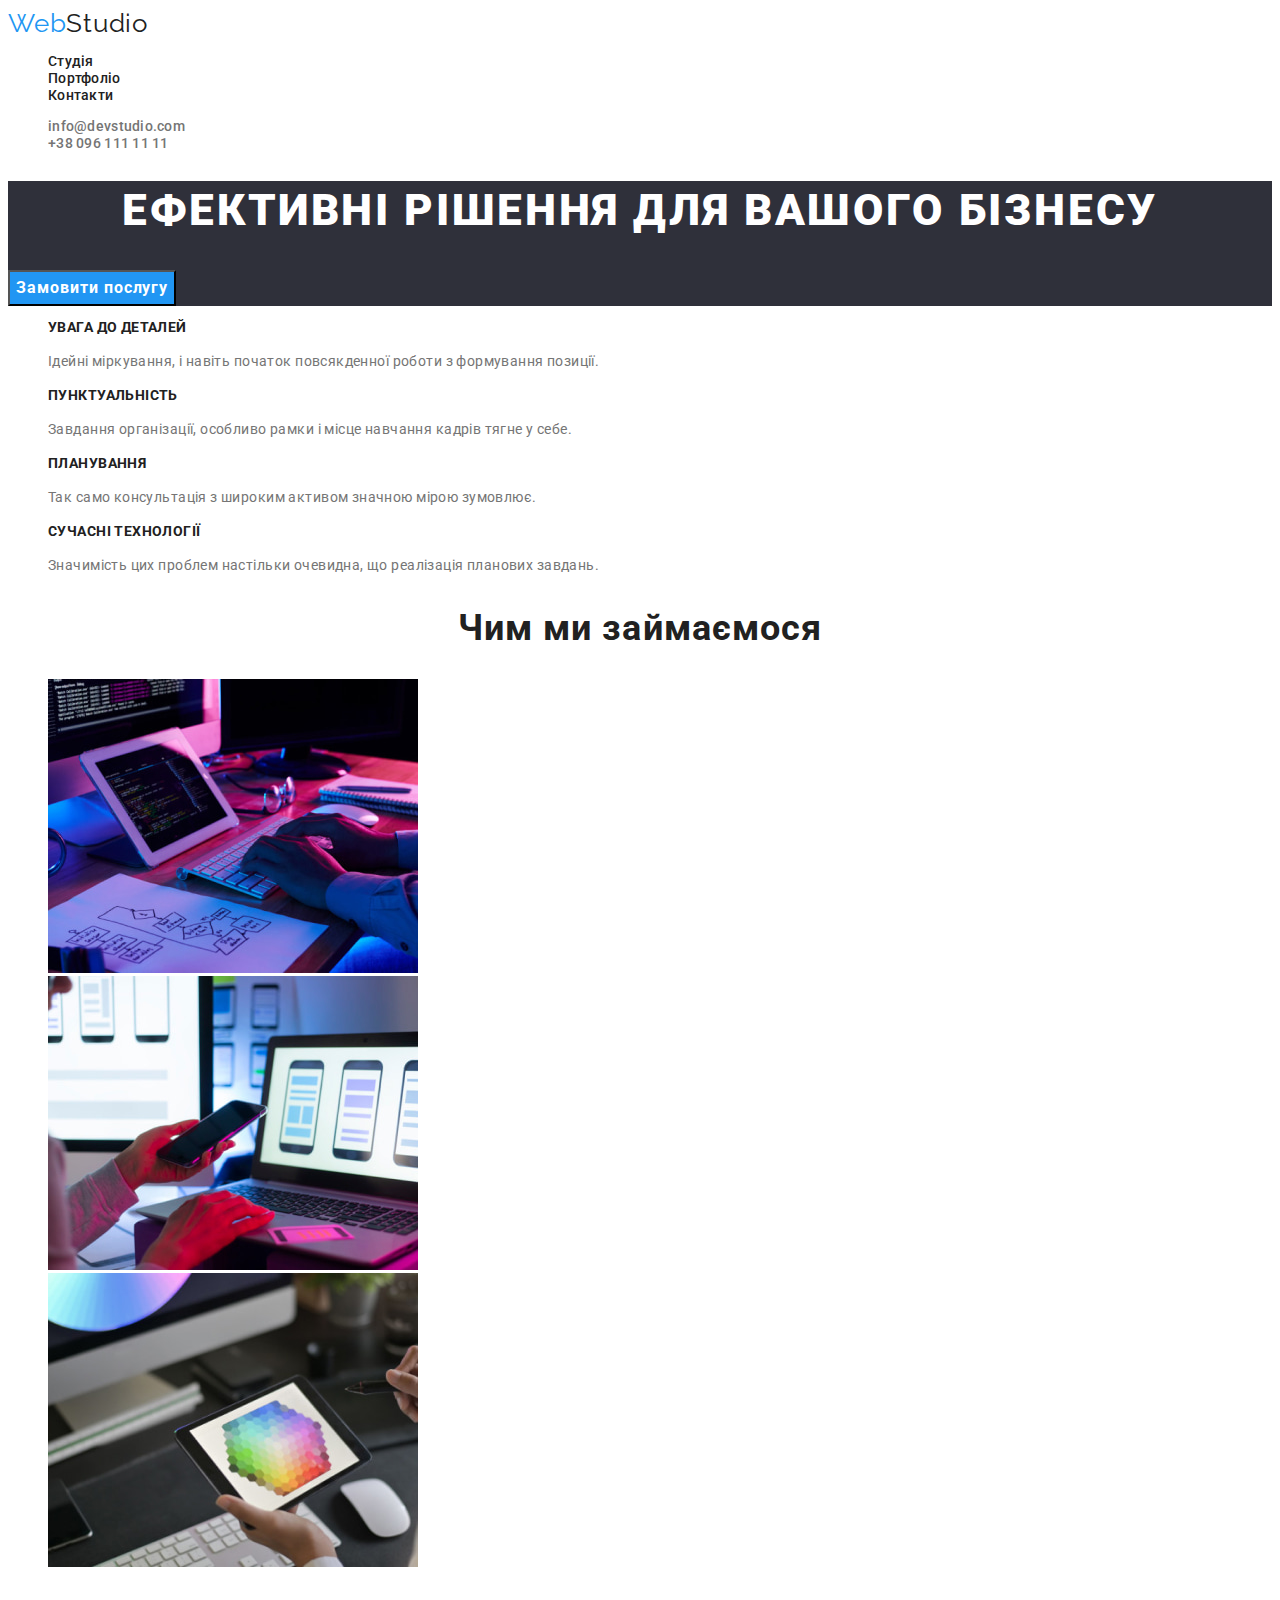
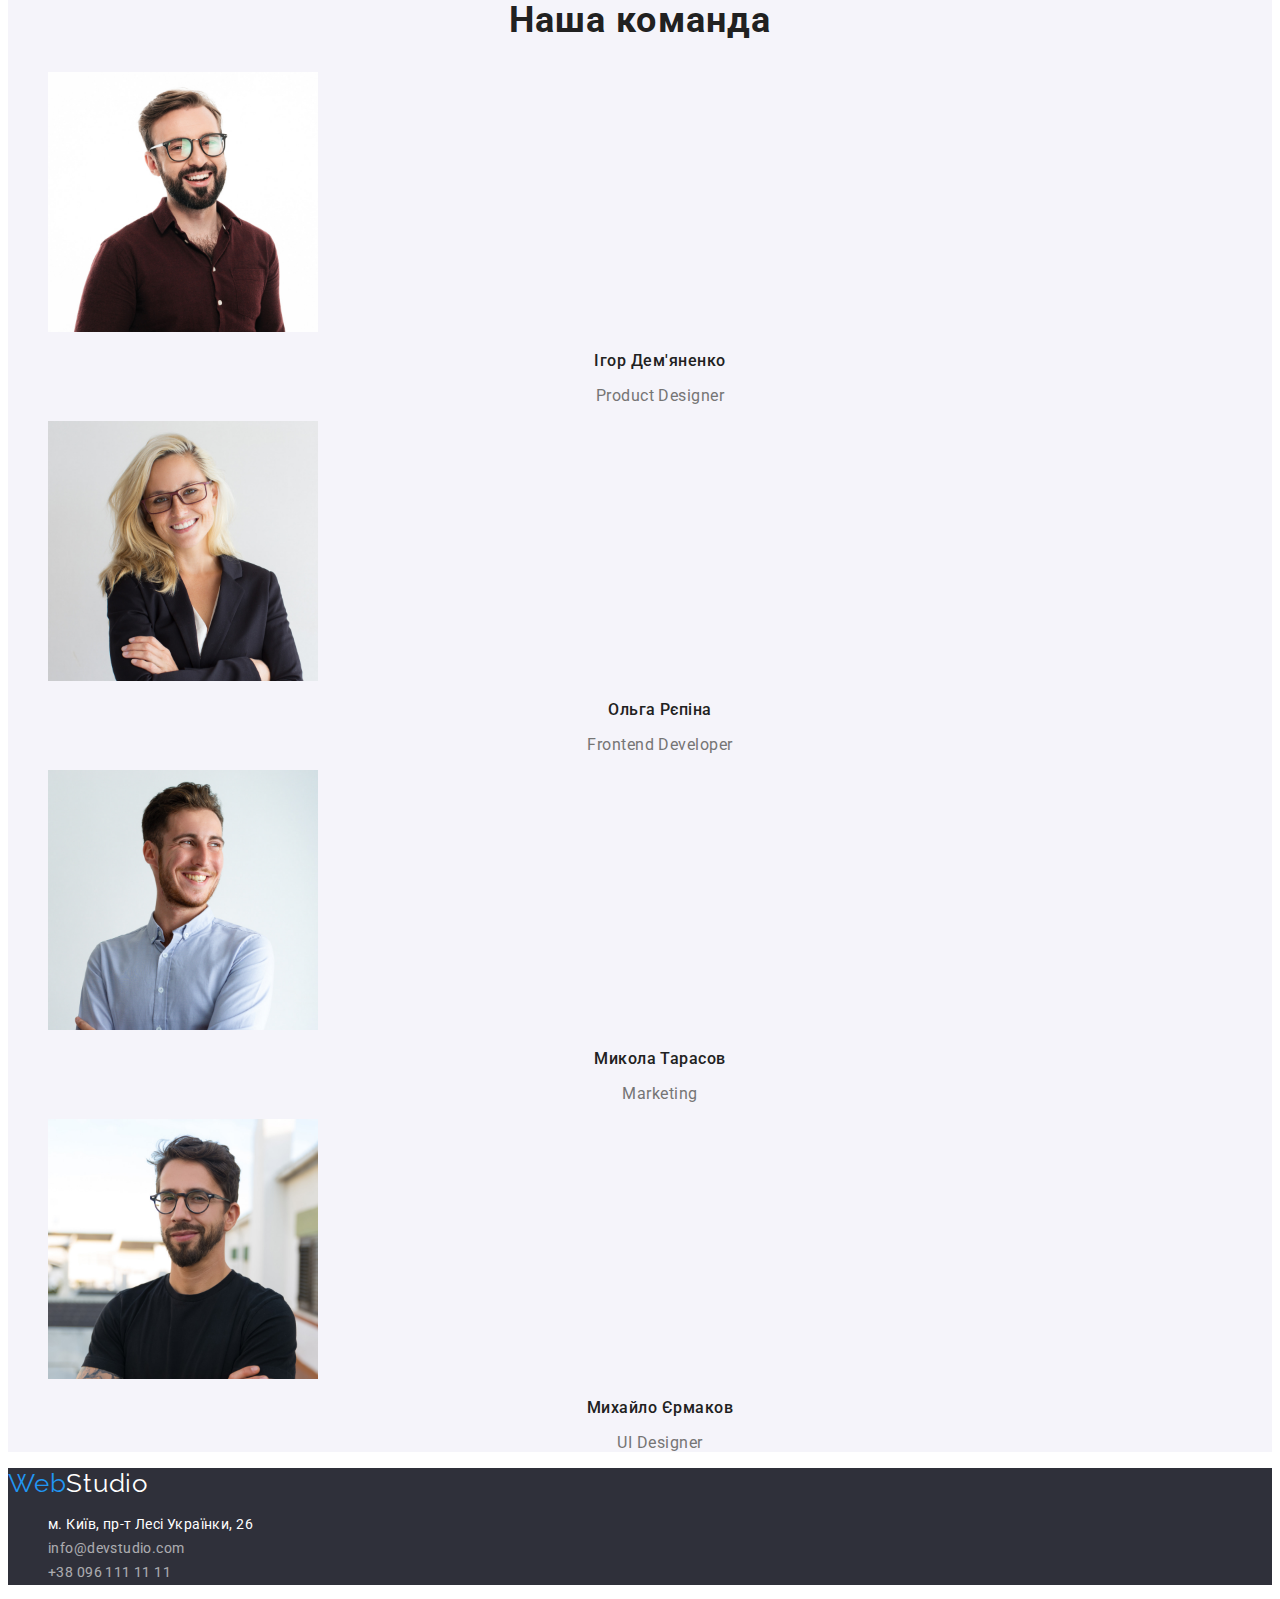
==== index.html @ c7b33373 "mhmg" ====
<!DOCTYPE html>
<html lang="uk">
<head>
    <meta charset="UTF-8">
    <meta http-equiv="X-UA-Compatible" content="IE=edge">
    <meta name="viewport" content="width=\, initial-scale=1.0">
    <link rel="preconnect" href="https://fonts.googleapis.com">
    <link rel="preconnect" href="https://fonts.gstatic.com" crossorigin>
    <link href="https://fonts.googleapis.com/css2?family=Raleway:wght@700&family=Roboto:wght@400;500;700;900&display=swap" rel="stylesheet">
    <title>Студія</title> 
    <link rel="stylesheet" href="styles/styles.css">
</head>
<body>
    <header>
        <nav>
            <a lang="en" class="logo link" href="/"><span class="logo-word">Web</span>Studio</a>
            <ul class="navigation list">
                <li>
                    <a class="nav-item link" href="#">Студія</a>
                </li>
                <li>
                    <a class="nav-item link" href="portfolio.html">Портфоліо</a>
                </li>
                <li>
                    <a class="nav-item link" href="#">Контакти</a>
                </li>
            </ul>
        </nav>
        <ul class= "adress list">
            <li>
                <a class="top-adress-item link" href="mailto:info@devstudio.com">info@devstudio.com</a>
            </li>  
            <li>  
                <a class="top-adress-item link" href="tel:+380961111111">+38 096 111 11 11</a>
            </li>
        </ul>   
    </header>
    <main>
        <section class="title-section">
            <h1 class="main-title">Ефективні рішення для вашого бізнесу</h1>
            <button class="order button " type="button">Замовити послугу</button>
        </section>
        <section>
            <ul class="info list">
                <li>
                    <h3 class = "info-title">УВАГА ДО ДЕТАЛЕЙ</h3>
                    <p class="info-text">Ідейні міркування, і навіть початок повсякденної роботи з формування позиції.</p>
                </li>
                <li>
                    <h3 class = "info-title">ПУНКТУАЛЬНІСТЬ</h3>
                    <p class="info-text">Завдання організації, особливо рамки і місце навчання кадрів тягне у себе.</p>
                </li>
                <li>
                    <h3 class = "info-title">ПЛАНУВАННЯ</h3>
                    <p class="info-text">Так само консультація з широким активом значною мірою зумовлює.</p>
                </li>
                <li>
                    <h3 class = "info-title">СУЧАСНІ ТЕХНОЛОГІЇ</h3>
                    <p class="info-text">Значимість цих проблем настільки очевидна, що реалізація планових завдань.</p>
                </li>
            </ul>
        </section>
        <section>
            <h2 class="section-title">Чим ми займаємося</h2>
            <ul class="images list">
                <li>
                    <img src="images/what_we_do_first.jpg" alt="Людина друкує код на планшеті" width="370" height="294">
                </li>
                <li>    
                    <img src="images/what_we_do_second.jpg" alt="Людина друкує на телефоні і комп'ютері" width="370" height="294">
                </li>
                <li>
                    <img src="images/what_we_do_third.jpg" alt="Людина обирає колір на планшеті" width="370" height="294"> 
                </li>
            </ul>    
        </section>
        <section class="section-team">
            <h2 class="section-title">Наша команда</h2>
            <ul class="team list">
                <li>
                    <img src="images/product_designer_photo.jpg" alt="фотографія проект дизайнера" width="270" height="260">
                    <h3 class="member-name">Ігор Дем'яненко</h3>
                    <p class="position" lang="en">Product Designer</p>
                </li>
                <li>                    
                    <img src="images/frontend_developer_photo.jpg" alt="фотографія фронт енд девелопера" width="270" height="260">
                    <h3 class="member-name">Ольга Рєпіна</h3>
                    <p class="position" lang="en">Frontend Developer</p>
                </li>
                <li>
                    <img src="images/marketing_photo.jpg" alt="фотографія людини відповідальної за маркетинг" width="270" height="260">
                    <h3 class="member-name">Микола Тарасов</h3>
                    <p class="position" lang="en">Marketing</p>
                </li>
                <li>
                    <img src="images/ui_designer_photo.jpg" alt="Фото уі дизайнера" width="270" height="260">
                    <h3 class="member-name">Михайло Єрмаков</h3>
                    <p class="position" lang="en">UI Designer</p>
                </li>
            </ul>
        </section>
    </main>
    <footer class="bottom">
        <a lang="en" class="logo link" href="/"><span class="logo-word">Web</span>Studio</a>
        <address>
            <ul class="bottom-adress list">
                <li>
                    <a class="bottom-adress-item street link" href="#">м. Київ, пр-т Лесі Українки, 26</a>
                </li>
                <li>
                    <a class="bottom-adress-item link" href="mailto:info@devstudio.com">info@devstudio.com</a>
                </li>
                <li>
                    <a class="bottom-adress-item link" href="tel:+380961111111">+38 096 111 11 11</a>
                </li>
            </ul>
        </address>
    </footer>
    </body>
    </html>
---- styles/styles.css ----
:root
{
    --brand-color: #2196F3;  
    --main-color: #212121;
    --secondary-color:#757575;
    --white-color:#ffff;
    --secondary-bcg-color:#2F303A;
    --team-bcg-color:#F5F4FA;
    
}

body{
    color: var(--main-color);
    background-color: var(--white-color);
    font-family: Roboto, sans-serif;
    font-size: 14px;
}
.link{
    text-decoration: none;
}
.logo{
    font-family: Raleway, sans-serif;
    color: inherit;
    font-size: 26px;
    line-height: 1.19;
    letter-spacing: 0.03em;
}
.logo-word{
    color: var(--brand-color);
}
.list{
    list-style: none;  
}
.nav-item, .top-adress-item{
    font-weight: 500;
    line-height: 1.14;
    letter-spacing: 0.02em;
}
.nav-item{
    color: inherit;
}
.top-adress-item{
    color: var(--secondary-color);
}
.nav-item:hover, .top-adress-item:hover, .top-adress-item:focus, .nav-item:focus{
    color: var(--brand-color);
}
.title-section{
    background-color: var(--secondary-bcg-color);
    color: var(--white-color);
}
.main-title{
    font-weight: 900;
    font-size: 44px;
    line-height: 1.36;
    text-align: center;
    letter-spacing: 0.06em;
    text-transform: uppercase;
}
.button{
    font-family: Roboto, sans-serif;
}
.order.button{
    background-color: var(--brand-color);
    color:inherit;
    font-weight: 700;
    font-size: 16px;
    line-height: 1.87;
    align-items: center;
    text-align: center;
    letter-spacing: 0.06em;
}
.button:hover, .button:focus{
    cursor: pointer;
}
.info-title{
    font-weight: 700;
    font-size: 14px;
    line-height: 1.14;
    letter-spacing: 0.03em;
    text-transform: uppercase; 
}
.info-text{
    line-height: 1.71;
    letter-spacing: 0.03em;
    color: var(--secondary-color);
}
.section-title{
    font-weight: 700;
    font-size: 36px;
    line-height: 1.16;
    text-align: center;
    letter-spacing: 0.03em;
}
.section-team{
    background-color: var(--team-bcg-color);
}
.member-name, .position{
    font-size: 16px;
    line-height: 1.19;
    text-align: center;
    letter-spacing: 0.03em;
}
.position{
    color: var(--secondary-color);
}
.member-name{
    font-weight: 500;
}
.bottom{
    background-color: var(--secondary-bcg-color);
    color: var(--white-color);
}
.bottom-adress-item{
    font-size: 14px;
    line-height: 1.71;
    letter-spacing: 0.03em;
    font-style: normal;
    color: var(--white-color);
    opacity: 60%;
}
.street{
    opacity: 100%;
}
.active-page{
    color: var(--brand-color);
}
.filter-button{
    background-color: var(--team-bcg-color);
    font-weight: 500;
    font-size: 16px;
    line-height: 1.6;
    text-align: center;
    letter-spacing: 0.03em;
}
.filter-button:hover, .filter-button:focus, .filter-button:active{
   background-color: var(--brand-color);
   color: var(--white-color);
}
.portfolio-project{
    font-weight: 700;
    font-size: 18px;
    line-height: 2.0;
    letter-spacing: 0.06em;
}
.type{
    font-size: 16px;
    line-height: 1.9;
    letter-spacing: 0.03em;
    color: var(--secondary-color);
}
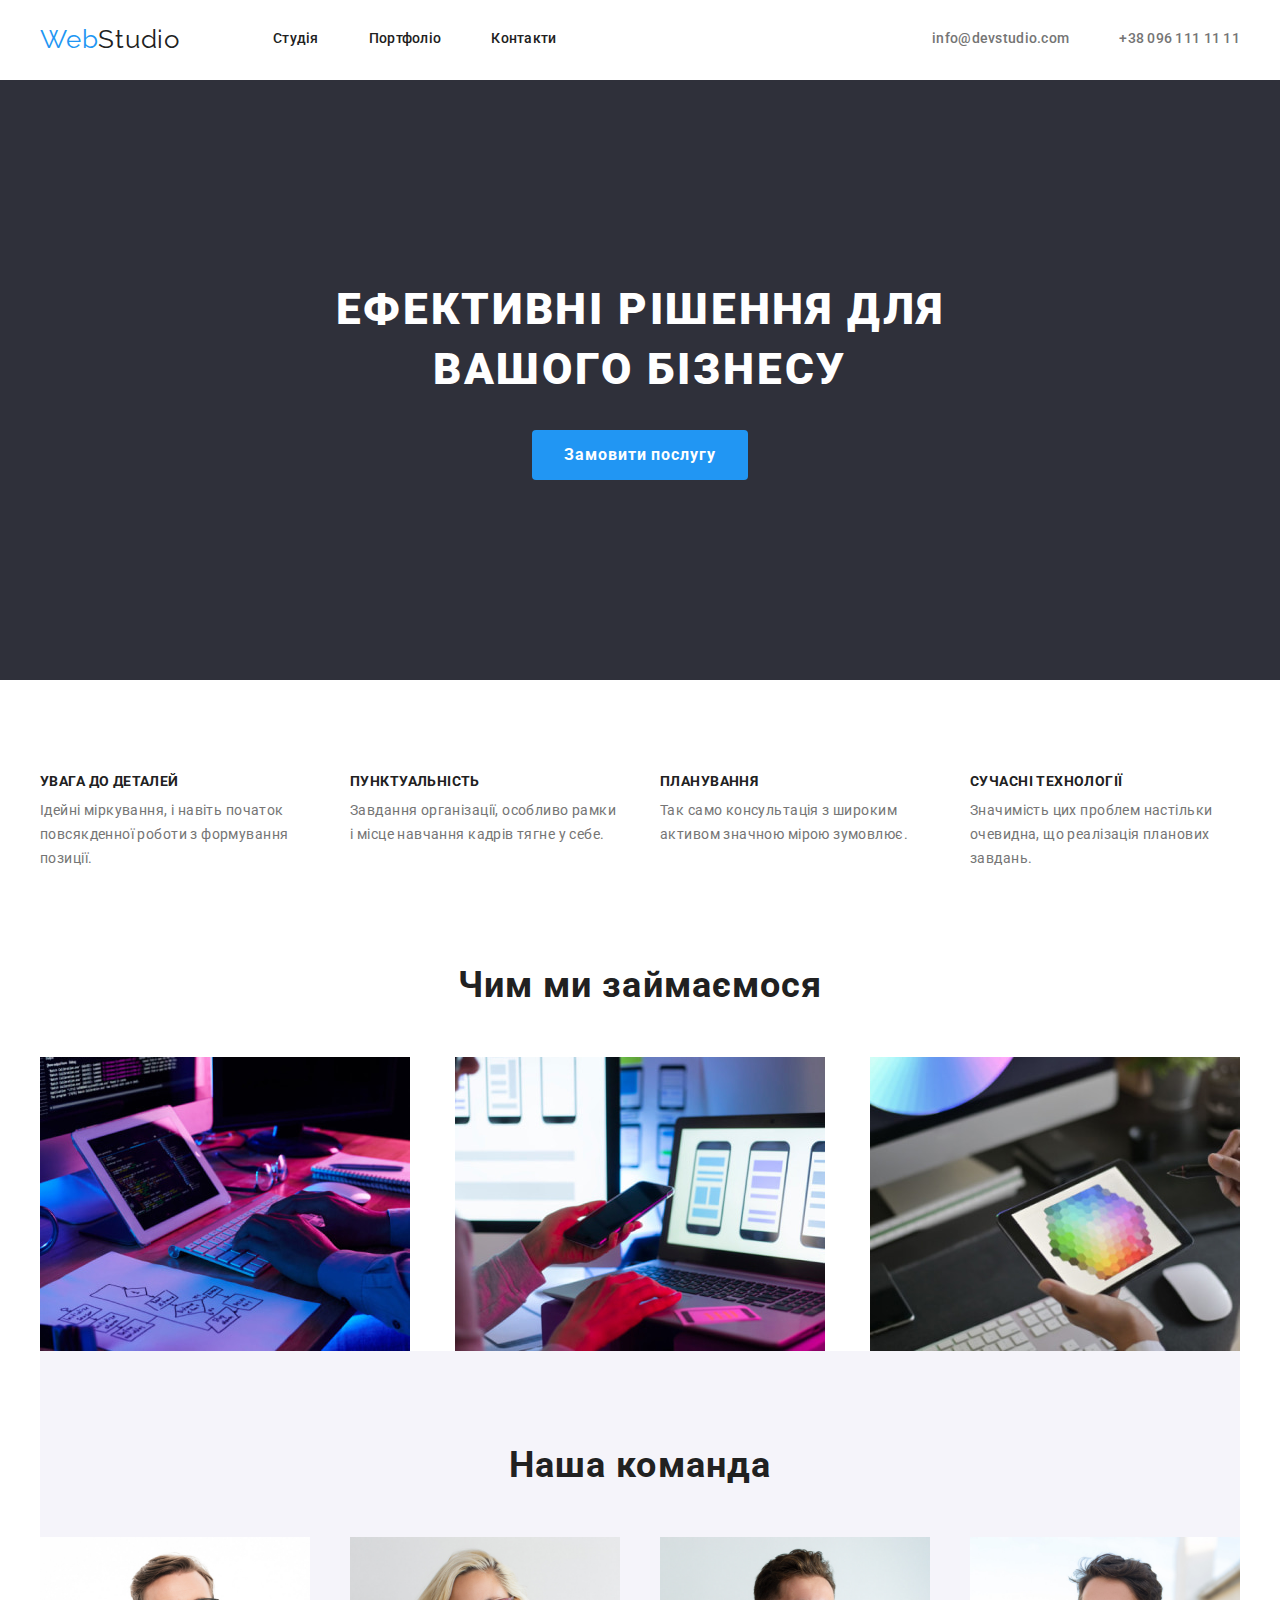
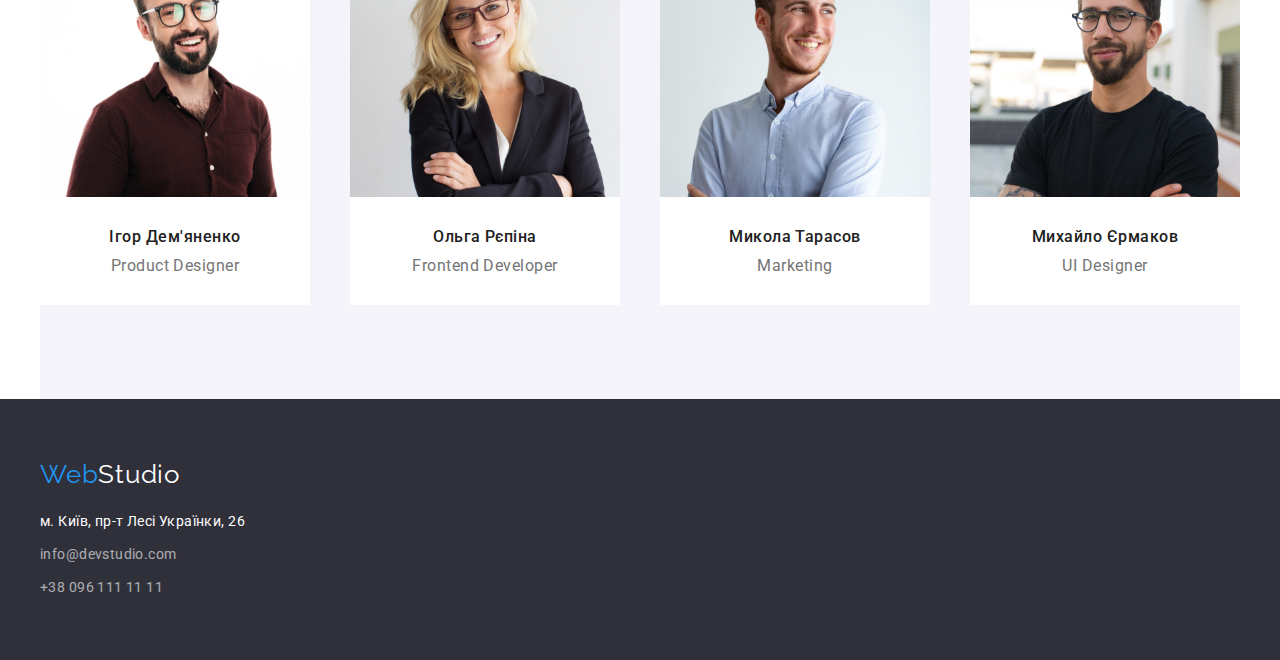
==== commit fa4a39aa: "new" ====
--- a/index.html
+++ b/index.html
@@ -11,88 +11,90 @@
     <link rel="stylesheet" href="styles/styles.css">
 </head>
 <body>
-    <header>
-        <nav>
-            <a lang="en" class="logo link" href="/"><span class="logo-word">Web</span>Studio</a>
-            <ul class="navigation list">
-                <li>
-                    <a class="nav-item link" href="#">Студія</a>
+    <header class="header-container"> 
+        <div class="top-container">
+            <nav class="nav container">
+                <a lang="en" class="logo link" href="/"><span class="logo-word">Web</span>Studio</a>
+                <ul class="navigation list container ">
+                    <li class="nav-item">
+                        <a class="nav-item link" href="#">Студія</a>
+                    </li >
+                    <li class="nav-item">
+                        <a class="nav-item link" href="portfolio.html">Портфоліо</a>
+                    </li>
+                    <li class="nav-item">
+                        <a class="nav-item link" href="#">Контакти</a>
+                    </li>
+                </ul>
+            </nav>
+            <ul class= "adress list container ">
+                <li class="adress-item">
+                    <a class="top-adress-item link" href="mailto:info@devstudio.com">info@devstudio.com</a>
+                </li>  
+                <li class="adress-item">  
+                    <a class="top-adress-item link" href="tel:+380961111111">+38 096 111 11 11</a>
                 </li>
-                <li>
-                    <a class="nav-item link" href="portfolio.html">Портфоліо</a>
-                </li>
-                <li>
-                    <a class="nav-item link" href="#">Контакти</a>
-                </li>
-            </ul>
-        </nav>
-        <ul class= "adress list">
-            <li>
-                <a class="top-adress-item link" href="mailto:info@devstudio.com">info@devstudio.com</a>
-            </li>  
-            <li>  
-                <a class="top-adress-item link" href="tel:+380961111111">+38 096 111 11 11</a>
-            </li>
-        </ul>   
+            </ul> 
+        </div> 
     </header>
     <main>
-        <section class="title-section">
+        <section class="title-section ">
             <h1 class="main-title">Ефективні рішення для вашого бізнесу</h1>
             <button class="order button " type="button">Замовити послугу</button>
         </section>
-        <section>
-            <ul class="info list">
-                <li>
+        <section class="section-info">
+            <ul class="info list list-container">
+                <li class="info-item">
                     <h3 class = "info-title">УВАГА ДО ДЕТАЛЕЙ</h3>
                     <p class="info-text">Ідейні міркування, і навіть початок повсякденної роботи з формування позиції.</p>
                 </li>
-                <li>
+                <li class="info-item">
                     <h3 class = "info-title">ПУНКТУАЛЬНІСТЬ</h3>
                     <p class="info-text">Завдання організації, особливо рамки і місце навчання кадрів тягне у себе.</p>
                 </li>
-                <li>
+                <li class="info-item">
                     <h3 class = "info-title">ПЛАНУВАННЯ</h3>
                     <p class="info-text">Так само консультація з широким активом значною мірою зумовлює.</p>
                 </li>
-                <li>
+                <li class="info-item">
                     <h3 class = "info-title">СУЧАСНІ ТЕХНОЛОГІЇ</h3>
                     <p class="info-text">Значимість цих проблем настільки очевидна, що реалізація планових завдань.</p>
                 </li>
             </ul>
         </section>
-        <section>
+        <section class="section-photo" >
             <h2 class="section-title">Чим ми займаємося</h2>
-            <ul class="images list">
-                <li>
+            <ul class="images list list-container  ">
+                <li class="images-item">
                     <img src="images/what_we_do_first.jpg" alt="Людина друкує код на планшеті" width="370" height="294">
                 </li>
-                <li>    
+                <li class="images-item">    
                     <img src="images/what_we_do_second.jpg" alt="Людина друкує на телефоні і комп'ютері" width="370" height="294">
-                </li>
-                <li>
+                </li class="images-item">
+                <li class="images-item">
                     <img src="images/what_we_do_third.jpg" alt="Людина обирає колір на планшеті" width="370" height="294"> 
                 </li>
             </ul>    
         </section>
         <section class="section-team">
             <h2 class="section-title">Наша команда</h2>
-            <ul class="team list">
-                <li>
+            <ul class="team list list-container">
+                <li class="team-item">
                     <img src="images/product_designer_photo.jpg" alt="фотографія проект дизайнера" width="270" height="260">
                     <h3 class="member-name">Ігор Дем'яненко</h3>
                     <p class="position" lang="en">Product Designer</p>
                 </li>
-                <li>                    
+                <li class="team-item">                    
                     <img src="images/frontend_developer_photo.jpg" alt="фотографія фронт енд девелопера" width="270" height="260">
                     <h3 class="member-name">Ольга Рєпіна</h3>
                     <p class="position" lang="en">Frontend Developer</p>
                 </li>
-                <li>
+                <li class="team-item">
                     <img src="images/marketing_photo.jpg" alt="фотографія людини відповідальної за маркетинг" width="270" height="260">
                     <h3 class="member-name">Микола Тарасов</h3>
                     <p class="position" lang="en">Marketing</p>
                 </li>
-                <li>
+                <li class="team-item">
                     <img src="images/ui_designer_photo.jpg" alt="Фото уі дизайнера" width="270" height="260">
                     <h3 class="member-name">Михайло Єрмаков</h3>
                     <p class="position" lang="en">UI Designer</p>
@@ -101,20 +103,22 @@
         </section>
     </main>
     <footer class="bottom">
-        <a lang="en" class="logo link" href="/"><span class="logo-word">Web</span>Studio</a>
+        <div class="footer-container">
+        <a lang="en" class="logo link footer-logo" href="/"><span class="logo-word">Web</span>Studio</a>
         <address>
             <ul class="bottom-adress list">
-                <li>
+                <li class= "bottom-adress-list-item">
                     <a class="bottom-adress-item street link" href="#">м. Київ, пр-т Лесі Українки, 26</a>
                 </li>
-                <li>
+                <li class= "bottom-adress-list-item">
                     <a class="bottom-adress-item link" href="mailto:info@devstudio.com">info@devstudio.com</a>
                 </li>
-                <li>
+                <li class= "bottom-adress-list-item">
                     <a class="bottom-adress-item link" href="tel:+380961111111">+38 096 111 11 11</a>
                 </li>
             </ul>
         </address>
+    </div>
     </footer>
     </body>
     </html>--- a/styles/styles.css
+++ b/styles/styles.css
@@ -148,4 +148,175 @@
     line-height: 1.9;
     letter-spacing: 0.03em;
     color: var(--secondary-color);
-}+}
+p{
+    margin: 0px;
+}
+h1,h2,h3,h4,h5,h6{
+    margin: 0px auto;
+}
+
+
+
+body{
+    padding: 0px;
+    margin: 0px;
+}
+
+/* flexxxxxxxx */
+img{
+    display: block;
+}
+*,
+*::before,
+*::after {
+  box-sizing: border-box;
+}
+.list{
+    margin: 0px;
+    padding: 0px;
+}
+
+.header-container{
+width: 1200px;
+
+/* outline: 1px solid red; */
+margin: 0px auto;
+/* background-color: aqua; */
+margin-bottom: 0px;
+
+}
+.container{
+    display: flex;
+    align-items: center;
+}
+.link{
+    display: block;
+}
+.nav-item:not(:last-child){
+    margin-right:50px;
+}
+.top-container{
+    display: flex;
+    justify-content: space-between;
+    align-items: center;
+    padding-top: 24px;
+    padding-bottom: 25px;
+}
+.logo{
+    margin-right: 93px;
+}
+.adress.container{
+    margin-left: auto;
+}
+.adress-item:not(:last-child){
+margin-right: 50px;
+}
+.title-section{
+    width: 100%;
+    text-align: center;
+    padding: 200px 0px;
+}
+.list-container{
+    display: flex;
+    justify-content: space-between;
+    padding: 0px;
+}
+.section-photo, .section-team, .section-info{
+    width: 1200px;
+    margin:0 auto; 
+    }
+.section-team, .section-info{
+    padding: 94px 0px;
+}
+
+
+.team-item{
+    background-color: var(--white-color);
+    padding-bottom: 30px;
+}
+.team-item > img{
+    margin-bottom: 30px;
+}
+.member-name{
+    margin-bottom: 10px;
+}
+.section-title{
+    margin-bottom: 50px;
+}
+.main-title{
+    width: 696px;
+    margin-bottom:30px;
+}
+.button{
+    padding: 10px 32px;
+    border-style: none;
+    border-radius: 4px;
+}
+.info-item{
+    width:270px;
+}
+.info-title{
+    margin-bottom: 10px;
+}
+
+/* footer */
+
+.footer-container{
+    width: 1200px;
+    padding: 60px 0px;
+    margin: 0px auto;
+}
+.footer-logo{
+
+    margin-right: 0px;
+    margin-bottom: 20px;
+}
+
+.bottom-adress-list-item:not(:last-child){
+    margin-bottom: 9px;
+}
+
+/* portfolio flex */
+.portfolio-content{
+    width: 1200px;
+    margin: 94px auto;
+}
+.filter{
+    display: flex;
+    justify-content: center;
+    margin-top: 94px;
+    margin-bottom: 50px;
+}
+.filter-item:not(:last-child){
+    margin-right: 9px;
+}
+.portfolio{
+    display: flex;
+    flex-wrap: wrap;
+    gap: 30px;
+    justify-content: space-between;
+}
+.portfolio-item{
+    border:1px solid #EEEEEE;
+}
+.portfolio-info{
+    padding: 0px 24px;
+}
+
+
+
+
+
+
+
+/* цвета
+.section-photo{
+    background-color: aquamarine;
+}
+.section-team{
+    background-color: pink;
+}
+.info.list{
+    background-color: greenyellow;
+} */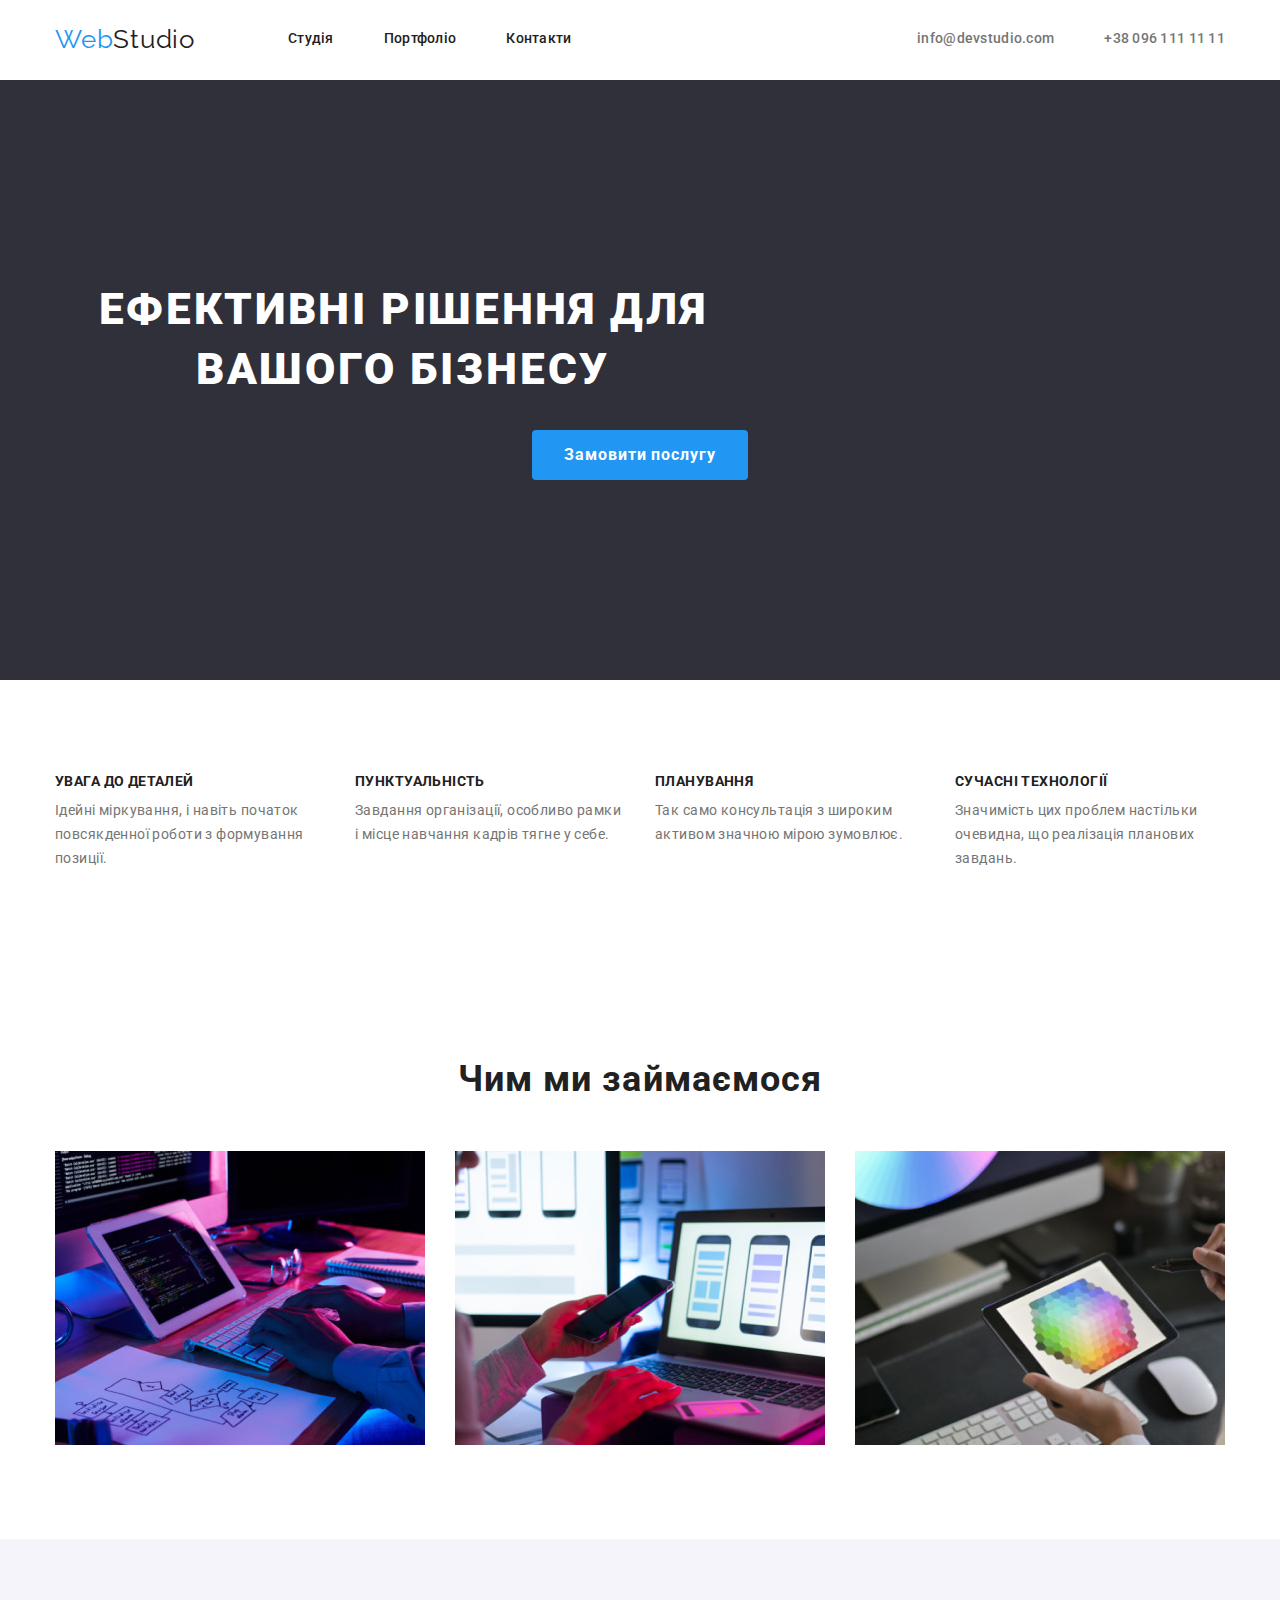
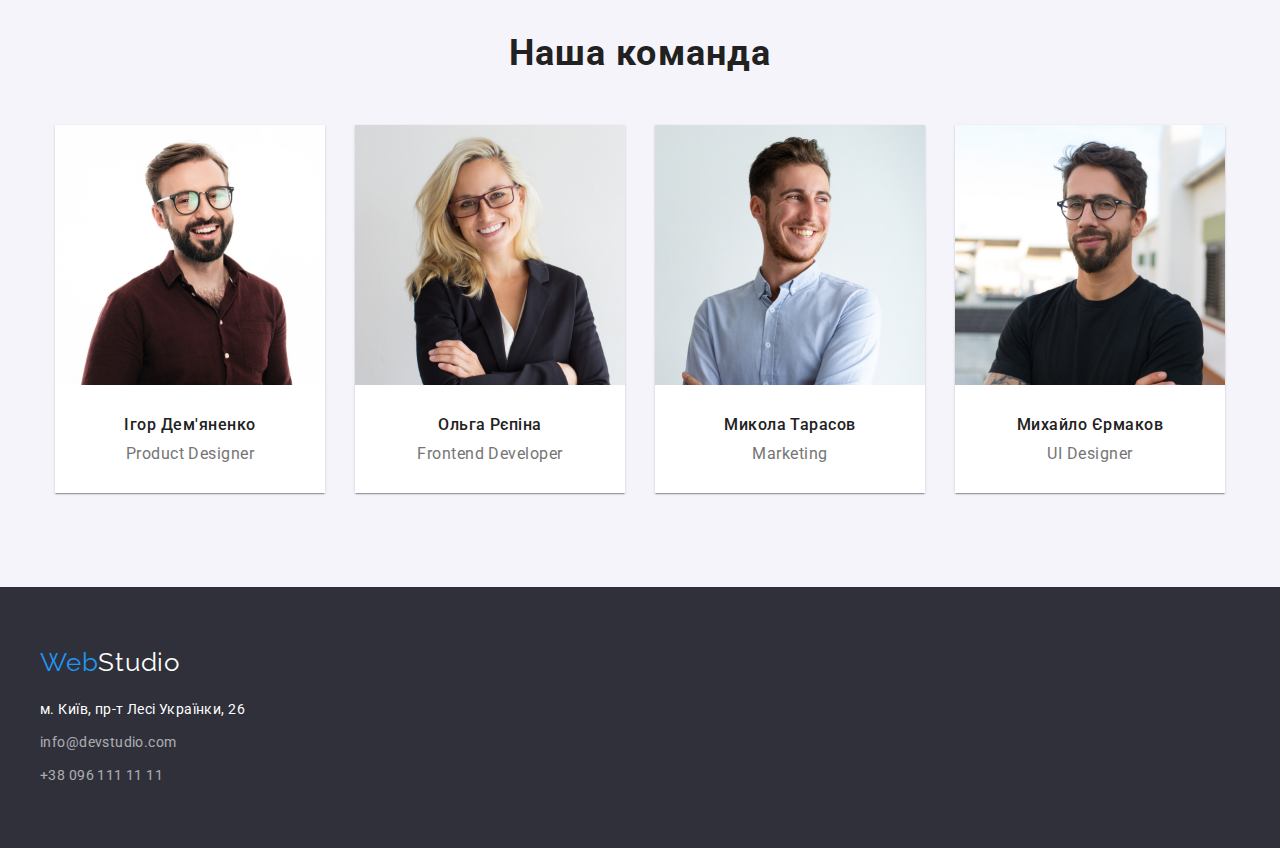
==== commit 36b9c1ed: "new. 09.10" ====
--- a/index.html
+++ b/index.html
@@ -11,11 +11,11 @@
     <link rel="stylesheet" href="styles/styles.css">
 </head>
 <body>
-    <header class="header-container"> 
-        <div class="top-container">
-            <nav class="nav container">
+    <header class="header"> 
+        <div class="top container">
+            <nav class="nav">
                 <a lang="en" class="logo link" href="/"><span class="logo-word">Web</span>Studio</a>
-                <ul class="navigation list container ">
+                <ul class="navigation list">
                     <li class="nav-item">
                         <a class="nav-item link" href="#">Студія</a>
                     </li >
@@ -27,7 +27,7 @@
                     </li>
                 </ul>
             </nav>
-            <ul class= "adress list container ">
+            <ul class= "adress list">
                 <li class="adress-item">
                     <a class="top-adress-item link" href="mailto:info@devstudio.com">info@devstudio.com</a>
                 </li>  
@@ -38,87 +38,95 @@
         </div> 
     </header>
     <main>
-        <section class="title-section ">
-            <h1 class="main-title">Ефективні рішення для вашого бізнесу</h1>
-            <button class="order button " type="button">Замовити послугу</button>
+        <section class="title-section">
+            <div class="container hero">
+                <h1 class="main-title">Ефективні рішення для вашого бізнесу</h1>
+                <button class="order button " type="button">Замовити послугу</button>
+            </div>
         </section>
-        <section class="section-info">
-            <ul class="info list list-container">
-                <li class="info-item">
-                    <h3 class = "info-title">УВАГА ДО ДЕТАЛЕЙ</h3>
-                    <p class="info-text">Ідейні міркування, і навіть початок повсякденної роботи з формування позиції.</p>
-                </li>
-                <li class="info-item">
-                    <h3 class = "info-title">ПУНКТУАЛЬНІСТЬ</h3>
-                    <p class="info-text">Завдання організації, особливо рамки і місце навчання кадрів тягне у себе.</p>
-                </li>
-                <li class="info-item">
-                    <h3 class = "info-title">ПЛАНУВАННЯ</h3>
-                    <p class="info-text">Так само консультація з широким активом значною мірою зумовлює.</p>
-                </li>
-                <li class="info-item">
-                    <h3 class = "info-title">СУЧАСНІ ТЕХНОЛОГІЇ</h3>
-                    <p class="info-text">Значимість цих проблем настільки очевидна, що реалізація планових завдань.</p>
-                </li>
-            </ul>
+        <section class="section-info section">
+            <div class="container">
+                <ul class="info list">
+                    <li class="info-item">
+                        <h3 class = "info-title">УВАГА ДО ДЕТАЛЕЙ</h3>
+                        <p class="info-text">Ідейні міркування, і навіть початок повсякденної роботи з формування позиції.</p>
+                    </li>
+                    <li class="info-item ">
+                        <h3 class = "info-title">ПУНКТУАЛЬНІСТЬ</h3>
+                        <p class="info-text">Завдання організації, особливо рамки і місце навчання кадрів тягне у себе.</p>
+                    </li>
+                    <li class="info-item">
+                        <h3 class = "info-title">ПЛАНУВАННЯ</h3>
+                        <p class="info-text">Так само консультація з широким активом значною мірою зумовлює.</p>
+                    </li>
+                    <li class="info-item">
+                        <h3 class = "info-title">СУЧАСНІ ТЕХНОЛОГІЇ</h3>
+                        <p class="info-text">Значимість цих проблем настільки очевидна, що реалізація планових завдань.</p>
+                    </li>
+                </ul>
+            </div>
         </section>
-        <section class="section-photo" >
-            <h2 class="section-title">Чим ми займаємося</h2>
-            <ul class="images list list-container  ">
-                <li class="images-item">
-                    <img src="images/what_we_do_first.jpg" alt="Людина друкує код на планшеті" width="370" height="294">
-                </li>
-                <li class="images-item">    
-                    <img src="images/what_we_do_second.jpg" alt="Людина друкує на телефоні і комп'ютері" width="370" height="294">
-                </li class="images-item">
-                <li class="images-item">
-                    <img src="images/what_we_do_third.jpg" alt="Людина обирає колір на планшеті" width="370" height="294"> 
-                </li>
-            </ul>    
+        <section class="section-photo section" >
+            <div class="container">
+                <h2 class="section-title">Чим ми займаємося</h2>
+                <ul class="images list">    
+                    <li class="images-item">
+                        <img src="images/what_we_do_first.jpg" alt="Людина друкує код на планшеті" width="370" height="294">
+                    </li>
+                    <li class="images-item">    
+                        <img src="images/what_we_do_second.jpg" alt="Людина друкує на телефоні і комп'ютері" width="370" height="294">
+                    </li class="images-item">
+                    <li class="images-item">
+                        <img src="images/what_we_do_third.jpg" alt="Людина обирає колір на планшеті" width="370" height="294"> 
+                    </li>
+                </ul>    
+        </div>
         </section>
-        <section class="section-team">
-            <h2 class="section-title">Наша команда</h2>
-            <ul class="team list list-container">
-                <li class="team-item">
-                    <img src="images/product_designer_photo.jpg" alt="фотографія проект дизайнера" width="270" height="260">
-                    <h3 class="member-name">Ігор Дем'яненко</h3>
-                    <p class="position" lang="en">Product Designer</p>
-                </li>
-                <li class="team-item">                    
-                    <img src="images/frontend_developer_photo.jpg" alt="фотографія фронт енд девелопера" width="270" height="260">
-                    <h3 class="member-name">Ольга Рєпіна</h3>
-                    <p class="position" lang="en">Frontend Developer</p>
-                </li>
-                <li class="team-item">
-                    <img src="images/marketing_photo.jpg" alt="фотографія людини відповідальної за маркетинг" width="270" height="260">
-                    <h3 class="member-name">Микола Тарасов</h3>
-                    <p class="position" lang="en">Marketing</p>
-                </li>
-                <li class="team-item">
-                    <img src="images/ui_designer_photo.jpg" alt="Фото уі дизайнера" width="270" height="260">
-                    <h3 class="member-name">Михайло Єрмаков</h3>
-                    <p class="position" lang="en">UI Designer</p>
-                </li>
-            </ul>
+        <section class="section-team section">
+            <div class="container">
+                <h2 class="section-title">Наша команда</h2>
+                <ul class="team list list">
+                    <li class="team-item">
+                        <img src="images/product_designer_photo.jpg" alt="фотографія проект дизайнера" width="270" height="260">
+                        <h3 class="member-name">Ігор Дем'яненко</h3>
+                        <p class="position" lang="en">Product Designer</p>
+                    </li>
+                    <li class="team-item">                    
+                        <img src="images/frontend_developer_photo.jpg" alt="фотографія фронт енд девелопера" width="270" height="260">
+                        <h3 class="member-name">Ольга Рєпіна</h3>
+                        <p class="position" lang="en">Frontend Developer</p>
+                    </li>
+                    <li class="team-item">
+                        <img src="images/marketing_photo.jpg" alt="фотографія людини відповідальної за маркетинг" width="270" height="260">
+                        <h3 class="member-name">Микола Тарасов</h3>
+                        <p class="position" lang="en">Marketing</p>
+                    </li>
+                    <li class="team-item">
+                        <img src="images/ui_designer_photo.jpg" alt="Фото уі дизайнера" width="270" height="260">
+                        <h3 class="member-name">Михайло Єрмаков</h3>
+                        <p class="position" lang="en">UI Designer</p>
+                    </li>
+                </ul>
+        </div>
         </section>
     </main>
     <footer class="bottom">
-        <div class="footer-container">
-        <a lang="en" class="logo link footer-logo" href="/"><span class="logo-word">Web</span>Studio</a>
-        <address>
-            <ul class="bottom-adress list">
-                <li class= "bottom-adress-list-item">
-                    <a class="bottom-adress-item street link" href="#">м. Київ, пр-т Лесі Українки, 26</a>
-                </li>
-                <li class= "bottom-adress-list-item">
-                    <a class="bottom-adress-item link" href="mailto:info@devstudio.com">info@devstudio.com</a>
-                </li>
-                <li class= "bottom-adress-list-item">
-                    <a class="bottom-adress-item link" href="tel:+380961111111">+38 096 111 11 11</a>
-                </li>
-            </ul>
-        </address>
-    </div>
+        <div class="container">
+            <a lang="en" class="logo link footer-logo" href="/"><span class="logo-word">Web</span>Studio</a>
+            <address>
+                <ul class="bottom-adress list">
+                    <li class= "bottom-adress-list-item">
+                        <a class="bottom-adress-item street link" href="#">м. Київ, пр-т Лесі Українки, 26</a>
+                    </li>
+                    <li class= "bottom-adress-list-item">
+                        <a class="bottom-adress-item link" href="mailto:info@devstudio.com">info@devstudio.com</a>
+                    </li>
+                    <li class= "bottom-adress-list-item">
+                        <a class="bottom-adress-item link" href="tel:+380961111111">+38 096 111 11 11</a>
+                    </li>
+                </ul>
+            </address>
+        </div>    
     </footer>
     </body>
     </html>--- a/styles/styles.css
+++ b/styles/styles.css
@@ -6,7 +6,8 @@
     --white-color:#ffff;
     --secondary-bcg-color:#2F303A;
     --team-bcg-color:#F5F4FA;
-    
+    --card-shadow:0px 2px 1px -1px rgba(0, 0, 0, 0.2),
+    0px 1px 1px 0px rgba(0, 0, 0, 0.14), 0px 1px 3px 0px rgba(0, 0, 0, 0.12);
 }
 
 body{
@@ -149,123 +150,149 @@
     letter-spacing: 0.03em;
     color: var(--secondary-color);
 }
-p{
-    margin: 0px;
-}
-h1,h2,h3,h4,h5,h6{
-    margin: 0px auto;
-}
-
-
-
-body{
-    padding: 0px;
-    margin: 0px;
-}
-
-/* flexxxxxxxx */
-img{
-    display: block;
-}
+
+
+
+
 *,
 *::before,
 *::after {
   box-sizing: border-box;
 }
-.list{
+
+.list,
+h1,
+h2,
+h3,
+h4,
+h5,
+h6,
+p,
+body{
     margin: 0px;
     padding: 0px;
 }
 
-.header-container{
-width: 1200px;
-
-/* outline: 1px solid red; */
-margin: 0px auto;
-/* background-color: aqua; */
-margin-bottom: 0px;
-
-}
-.container{
-    display: flex;
-    align-items: center;
+/* flexxxxxxxx */
+img{
+    display: block;
+    max-width: 100%;
 }
 .link{
     display: block;
 }
+.container{
+width: 1200px;
+margin: 0 auto;
+padding: 0px 15px;
+
+}
+
+.header-container{
+margin-bottom: 0px;
+}
+
+.top{
+    margin: 0px auto;
+    width: 1200px;
+    display: flex;
+    justify-content: space-between;
+    padding-top: 24px;
+    padding-bottom: 25px;
+}
+.nav, .navigation, .adress{
+    display: flex;
+    align-items: center;
+}
+
+.logo{
+    margin-right: 93px;
+}
+
 .nav-item:not(:last-child){
     margin-right:50px;
 }
-.top-container{
-    display: flex;
-    justify-content: space-between;
-    align-items: center;
-    padding-top: 24px;
-    padding-bottom: 25px;
-}
-.logo{
-    margin-right: 93px;
-}
-.adress.container{
+.adress{
     margin-left: auto;
 }
 .adress-item:not(:last-child){
 margin-right: 50px;
 }
+/* main */
+.section{
+    padding: 94px 0px;
+}
 .title-section{
-    width: 100%;
-    text-align: center;
     padding: 200px 0px;
-}
-.list-container{
-    display: flex;
-    justify-content: space-between;
-    padding: 0px;
-}
-.section-photo, .section-team, .section-info{
-    width: 1200px;
-    margin:0 auto; 
-    }
-.section-team, .section-info{
-    padding: 94px 0px;
-}
-
-
-.team-item{
-    background-color: var(--white-color);
-    padding-bottom: 30px;
-}
-.team-item > img{
-    margin-bottom: 30px;
-}
-.member-name{
-    margin-bottom: 10px;
-}
-.section-title{
-    margin-bottom: 50px;
+    text-align: center;
+}
+.hero{
+    text-align: center;
 }
 .main-title{
     width: 696px;
-    margin-bottom:30px;
+    margin-bottom: 30px;
 }
 .button{
     padding: 10px 32px;
     border-style: none;
     border-radius: 4px;
 }
+
+
+
+/* sad */
+.info{
+    display: flex;
+    padding: 0px;
+    margin: 0px;
+    justify-content: space-between;
+}
 .info-item{
-    width:270px;
+    flex-basis: 270px;
+
 }
 .info-title{
     margin-bottom: 10px;
 }
+.images{
+    display: flex;
+    padding: 0px;
+    margin: 0px;
+    justify-content: space-between;
+}
+
+.images-iteam{
+    flex-basis: 370px;
+    margin: 0px;
+    padding: 0px;
+}
+.team{
+    display: flex;
+    justify-content: space-between;
+}
+.team-item{
+    flex-basis: 270px;
+    background-color: var(--white-color);
+    padding-bottom: 30px;
+    box-shadow: var(--card-shadow);
+}
+.team-item > img{
+    margin-bottom: 30px;
+}
+.member-name{
+    margin-bottom: 10px;
+}
+.section-title{
+    margin-bottom: 50px;
+}
+
+
+
 
 /* footer */
-
-.footer-container{
-    width: 1200px;
+.bottom .container{
     padding: 60px 0px;
-    margin: 0px auto;
 }
 .footer-logo{
 
@@ -303,20 +330,3 @@
 .portfolio-info{
     padding: 0px 24px;
 }
-
-
-
-
-
-
-
-/* цвета
-.section-photo{
-    background-color: aquamarine;
-}
-.section-team{
-    background-color: pink;
-}
-.info.list{
-    background-color: greenyellow;
-} */